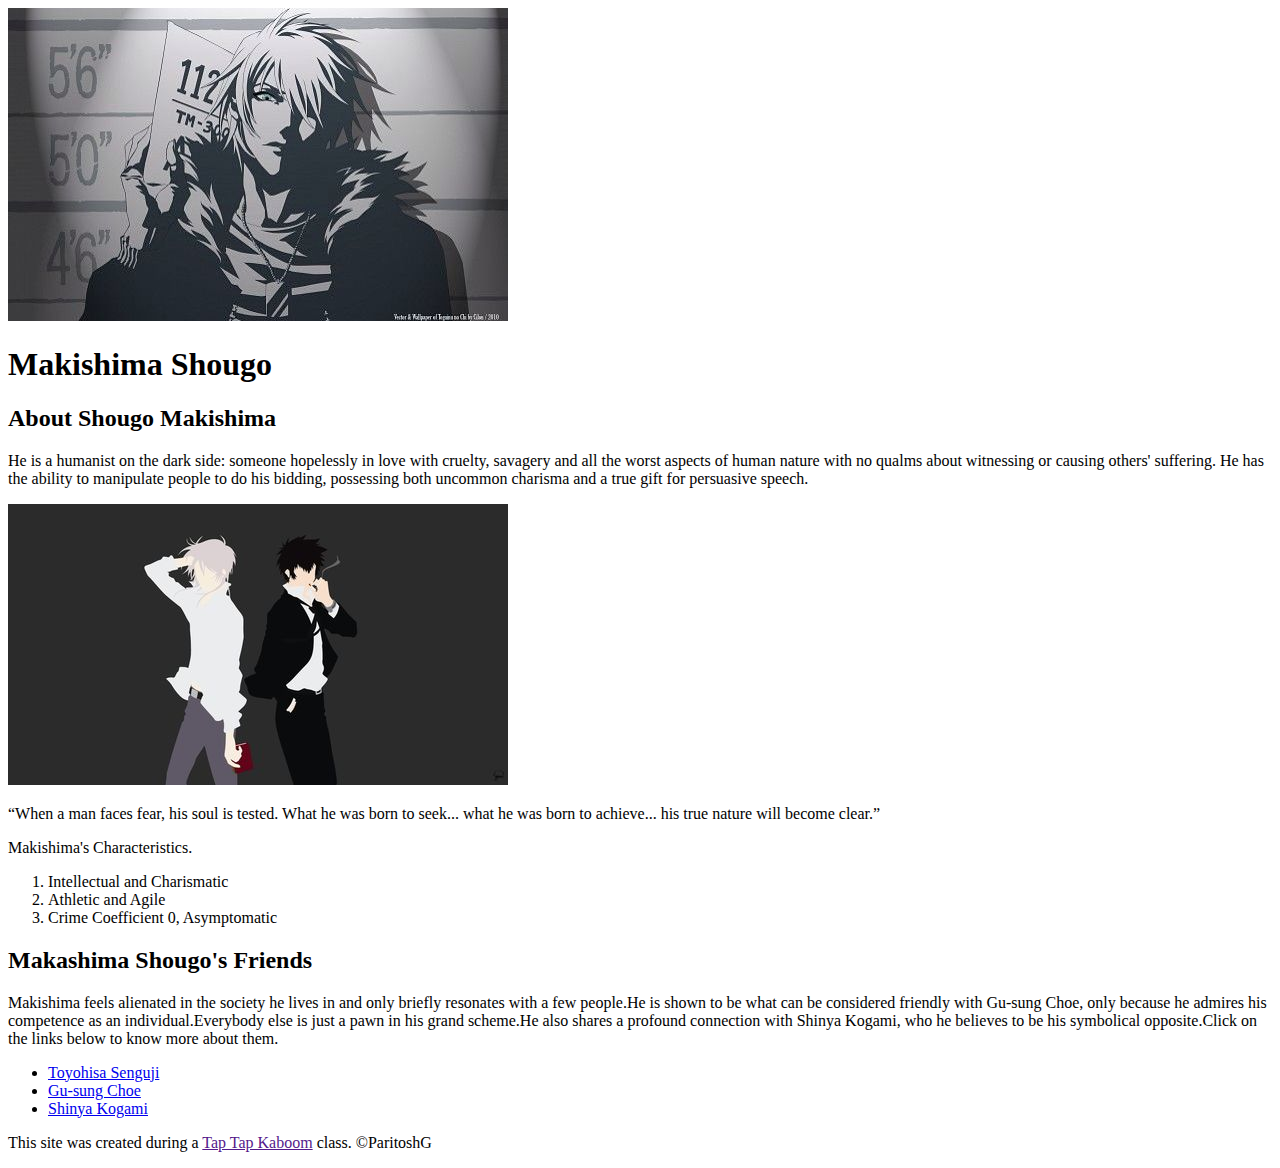
==== index.html @ 0c49a504 "created a superhero website and made a few changes to html" ====
<!DOCTYPE html>
<html>
<head>
	<title>Makashima Shougo</title>
</head>
<body>
	<!-- header element-->
	<header>
		<img src="img/makishima-1.jpeg">
		<h1>Makishima Shougo</h1>
	</header>
	<!--main element-->
	<main>
		<h2>About Shougo Makishima</h2>
	</main>
	<p> He is a humanist on the dark side: someone hopelessly in love with cruelty, savagery and all the worst aspects of human nature with no qualms about witnessing or causing others' suffering. He has the ability to manipulate people to do his bidding, possessing both uncommon charisma and a true gift for persuasive speech.
	</p>
	<!--maim element image-->
	<img src="img/makishima-2.jpeg">
	<p>“When a man faces fear, his soul is tested. What he was born to seek... what he was born to achieve... his true nature will become clear.”</p>

	<p>Makishima's Characteristics.</p>
	<ol>
		<li>Intellectual and Charismatic</li>
		<li>Athletic and Agile</li>
		<li>Crime Coefficient 0, Asymptomatic</li>
	</ol>
	<h2>Makashima Shougo's Friends</h2>
	<p>Makishima feels alienated in the society he lives in and only briefly resonates with a few people.He is shown to be what can be considered friendly with Gu-sung Choe, only because he admires his competence as an individual.Everybody else is just a pawn in his grand scheme.He also shares a profound connection with Shinya Kogami, who he believes to be his symbolical opposite.Click on the links below to know more about them.</p>
	<ul>
		<li><a href="https://psychopass.fandom.com/wiki/Toyohisa_Senguji" target="_blank">Toyohisa Senguji</a></li>
		<li><a href="https://psychopass.fandom.com/wiki/Gu-sung_Choe" target="_blank">Gu-sung Choe</a></li>
		<li><a href="https://psychopass.fandom.com/wiki/Shinya_Kogami" target="_blank">Shinya Kogami</a></li>
	</ul>
	<!--footer element-->
	<footer>
		<p>This site was created during a <a href="">Tap Tap Kaboom</a> class. &copy;ParitoshG
		</p>
	</footer>
		
</body>
</html>
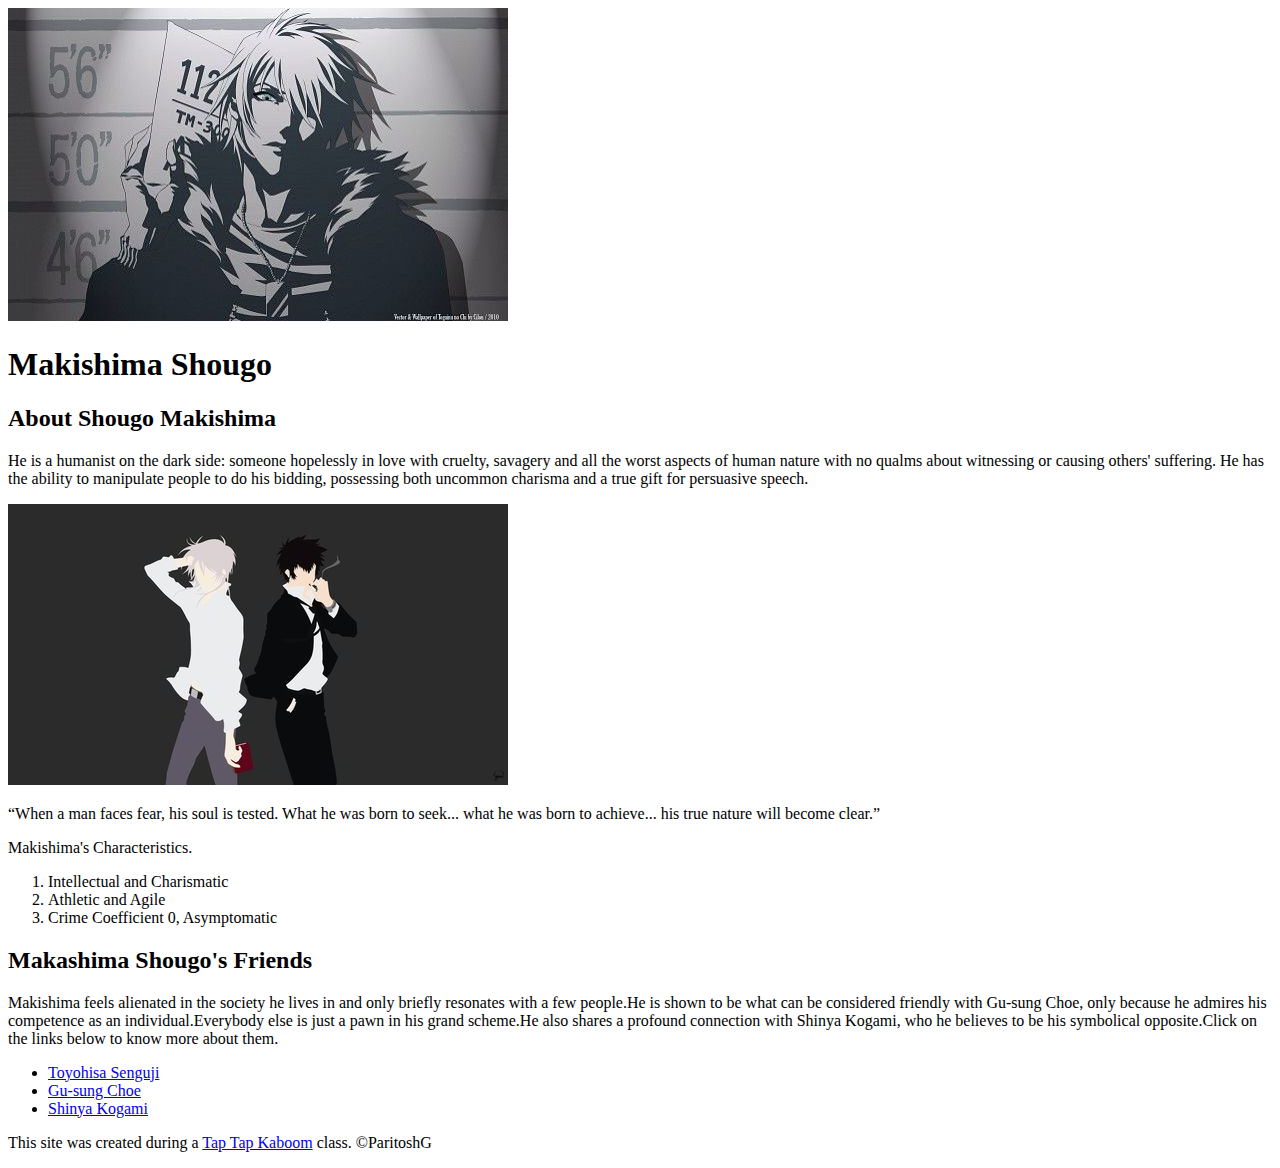
==== commit 2322b656: "added breaks and tap tap tap kaboom link" ====
--- a/index.html
+++ b/index.html
@@ -7,17 +7,17 @@
 	<!-- header element-->
 	<header>
 		<img src="img/makishima-1.jpeg">
-		<h1>Makishima Shougo</h1>
+		<h1>Makishima Shougo<br></h1>
 	</header>
 	<!--main element-->
 	<main>
-		<h2>About Shougo Makishima</h2>
+		<h2>About Shougo Makishima<br></h2>
 	</main>
 	<p> He is a humanist on the dark side: someone hopelessly in love with cruelty, savagery and all the worst aspects of human nature with no qualms about witnessing or causing others' suffering. He has the ability to manipulate people to do his bidding, possessing both uncommon charisma and a true gift for persuasive speech.
 	</p>
 	<!--maim element image-->
 	<img src="img/makishima-2.jpeg">
-	<p>“When a man faces fear, his soul is tested. What he was born to seek... what he was born to achieve... his true nature will become clear.”</p>
+	<p>“When a man faces fear, his soul is tested. What he was born to seek... what he was born to achieve... his true nature will become clear.”<br></p>
 
 	<p>Makishima's Characteristics.</p>
 	<ol>
@@ -34,7 +34,7 @@
 	</ul>
 	<!--footer element-->
 	<footer>
-		<p>This site was created during a <a href="">Tap Tap Kaboom</a> class. &copy;ParitoshG
+		<p>This site was created during a <a href="https://taptapkaboom.com/">Tap Tap Kaboom</a> class. &copy;ParitoshG
 		</p>
 	</footer>
 		
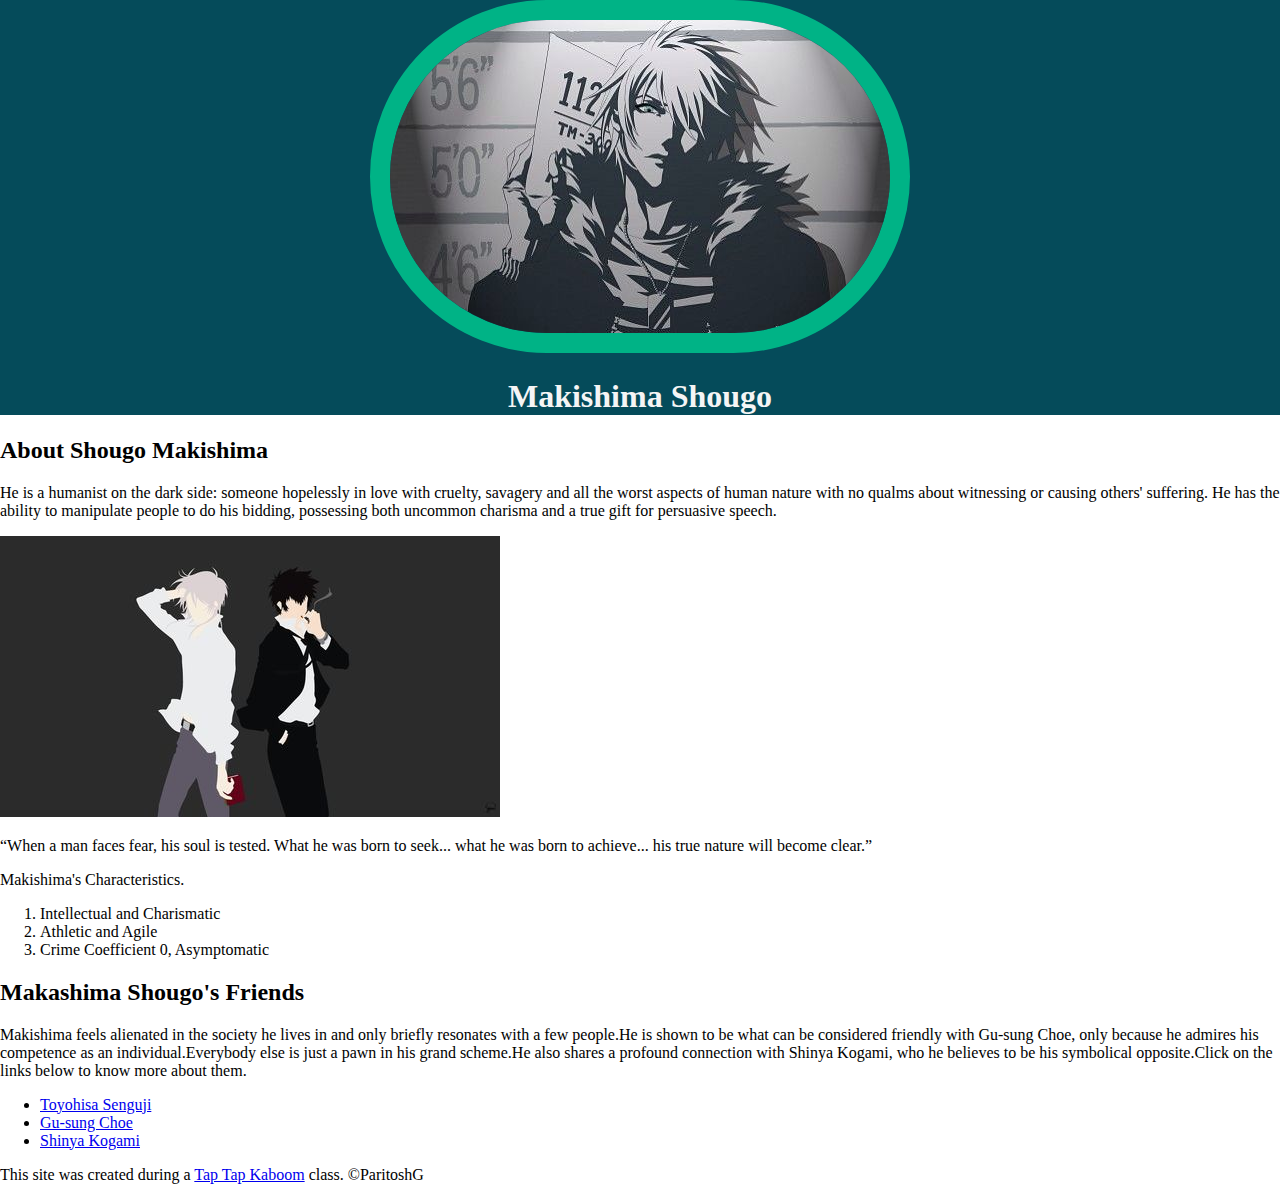
==== commit 9778da01: "started with css and made a few changes to the header" ====
--- a/index.html
+++ b/index.html
@@ -2,8 +2,11 @@
 <html>
 <head>
 	<title>Makashima Shougo</title>
+	<link rel="icon"  href="img/makishima-1.jpeg">
+	<link rel="stylesheet" type="text/css" href="css/hero.css"></li>
 </head>
 <body>
+
 	<!-- header element-->
 	<header>
 		<img src="img/makishima-1.jpeg">
--- a/css/hero.css
+++ b/css/hero.css
@@ -0,0 +1,21 @@
+body{
+	margin: 0;
+}
+
+header{
+	background-color: #054b5a;
+	text-align: center;
+	
+}
+
+
+header h1{
+	    color: whitesmoke;
+    font-family: fantasy;
+}
+
+header img{
+	border-radius: 200px;
+    border: 20px solid #00b386;
+}
+}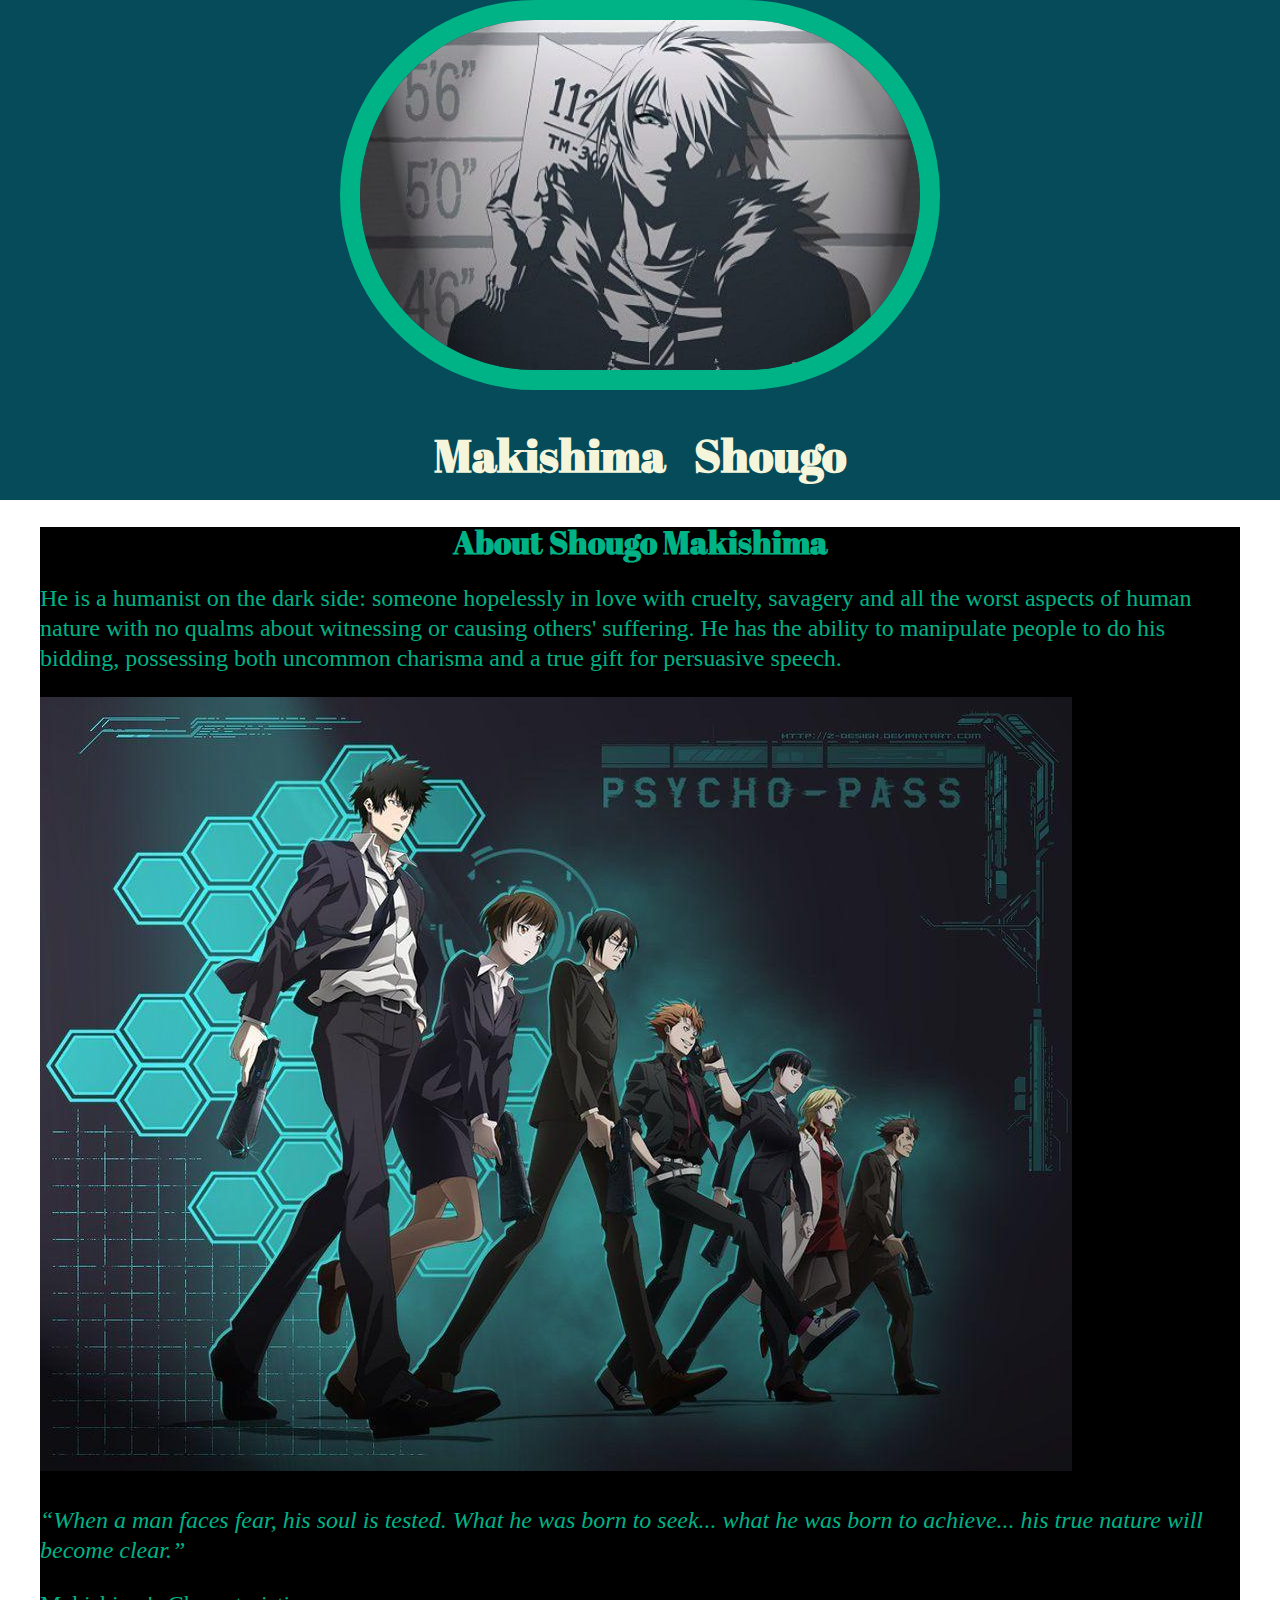
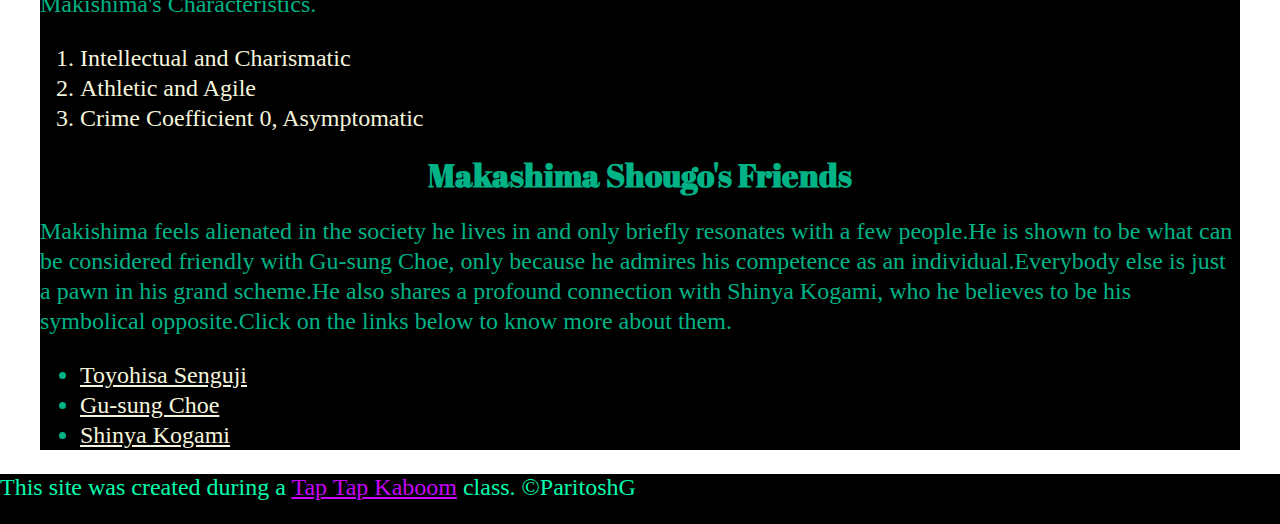
==== commit 9bed52a1: "made a lot of changes to the css and added a new main image, whoop whoop" ====
--- a/index.html
+++ b/index.html
@@ -4,23 +4,25 @@
 	<title>Makashima Shougo</title>
 	<link rel="icon"  href="img/makishima-1.jpeg">
 	<link rel="stylesheet" type="text/css" href="css/hero.css"></li>
+	<link href="https://fonts.googleapis.com/css2?family=Abril+Fatface&display=swap" rel="stylesheet">
+
 </head>
 <body>
 
 	<!-- header element-->
 	<header>
 		<img src="img/makishima-1.jpeg">
-		<h1>Makishima Shougo<br></h1>
+		<h1>Makishima Shougo</h1>
 	</header>
 	<!--main element-->
 	<main>
 		<h2>About Shougo Makishima<br></h2>
-	</main>
+	
 	<p> He is a humanist on the dark side: someone hopelessly in love with cruelty, savagery and all the worst aspects of human nature with no qualms about witnessing or causing others' suffering. He has the ability to manipulate people to do his bidding, possessing both uncommon charisma and a true gift for persuasive speech.
 	</p>
 	<!--maim element image-->
-	<img src="img/makishima-2.jpeg">
-	<p>“When a man faces fear, his soul is tested. What he was born to seek... what he was born to achieve... his true nature will become clear.”<br></p>
+	<img src="img/psychopass.jpeg">
+	<p><i>“When a man faces fear, his soul is tested. What he was born to seek... what he was born to achieve... his true nature will become clear.”</i><br></p>
 
 	<p>Makishima's Characteristics.</p>
 	<ol>
@@ -35,6 +37,7 @@
 		<li><a href="https://psychopass.fandom.com/wiki/Gu-sung_Choe" target="_blank">Gu-sung Choe</a></li>
 		<li><a href="https://psychopass.fandom.com/wiki/Shinya_Kogami" target="_blank">Shinya Kogami</a></li>
 	</ul>
+  </main>
 	<!--footer element-->
 	<footer>
 		<p>This site was created during a <a href="https://taptapkaboom.com/">Tap Tap Kaboom</a> class. &copy;ParitoshG
--- a/css/hero.css
+++ b/css/hero.css
@@ -5,17 +5,85 @@
 header{
 	background-color: #054b5a;
 	text-align: center;
+    height: 500px;
 	
 }
 
 
 header h1{
-	    color: whitesmoke;
-    font-family: fantasy;
+    color: beige;
+    font-size: 45px;
+    word-spacing: 20px;
+  		
+}
+
+h1, h2{
+	font-family: 'Abril Fatface', cursive;
+	color: black;
+	text-align: center;
 }
 
 header img{
 	border-radius: 200px;
     border: 20px solid #00b386;
+    height: 350px;
 }
-}+
+main{
+	background-color: black;
+	max-width: 1200px;
+	margin: 0 auto;
+	line-height: 30px;
+	color: #00b386;
+}
+
+main img
+{
+	max-width: 100%;
+
+}
+main h2,main p
+{
+color:#00b386;
+}
+
+main ol, main a{
+	color: beige;
+}
+
+
+h2{
+	font-size: 32px;
+	font-style: bold;
+}
+
+
+ul, ol, p{
+	
+	font-family: "Times New Roman", Times, serif;
+    font-size: 24px;
+}
+
+footer a
+{
+ color: #c603fc;
+}
+
+
+a:hover {
+	background-color: purple;
+	color:white;
+
+}
+
+footer p 
+{
+  color: #03fcad;
+}
+
+footer{
+	background-color: black;
+    height: 50px;
+}
+
+
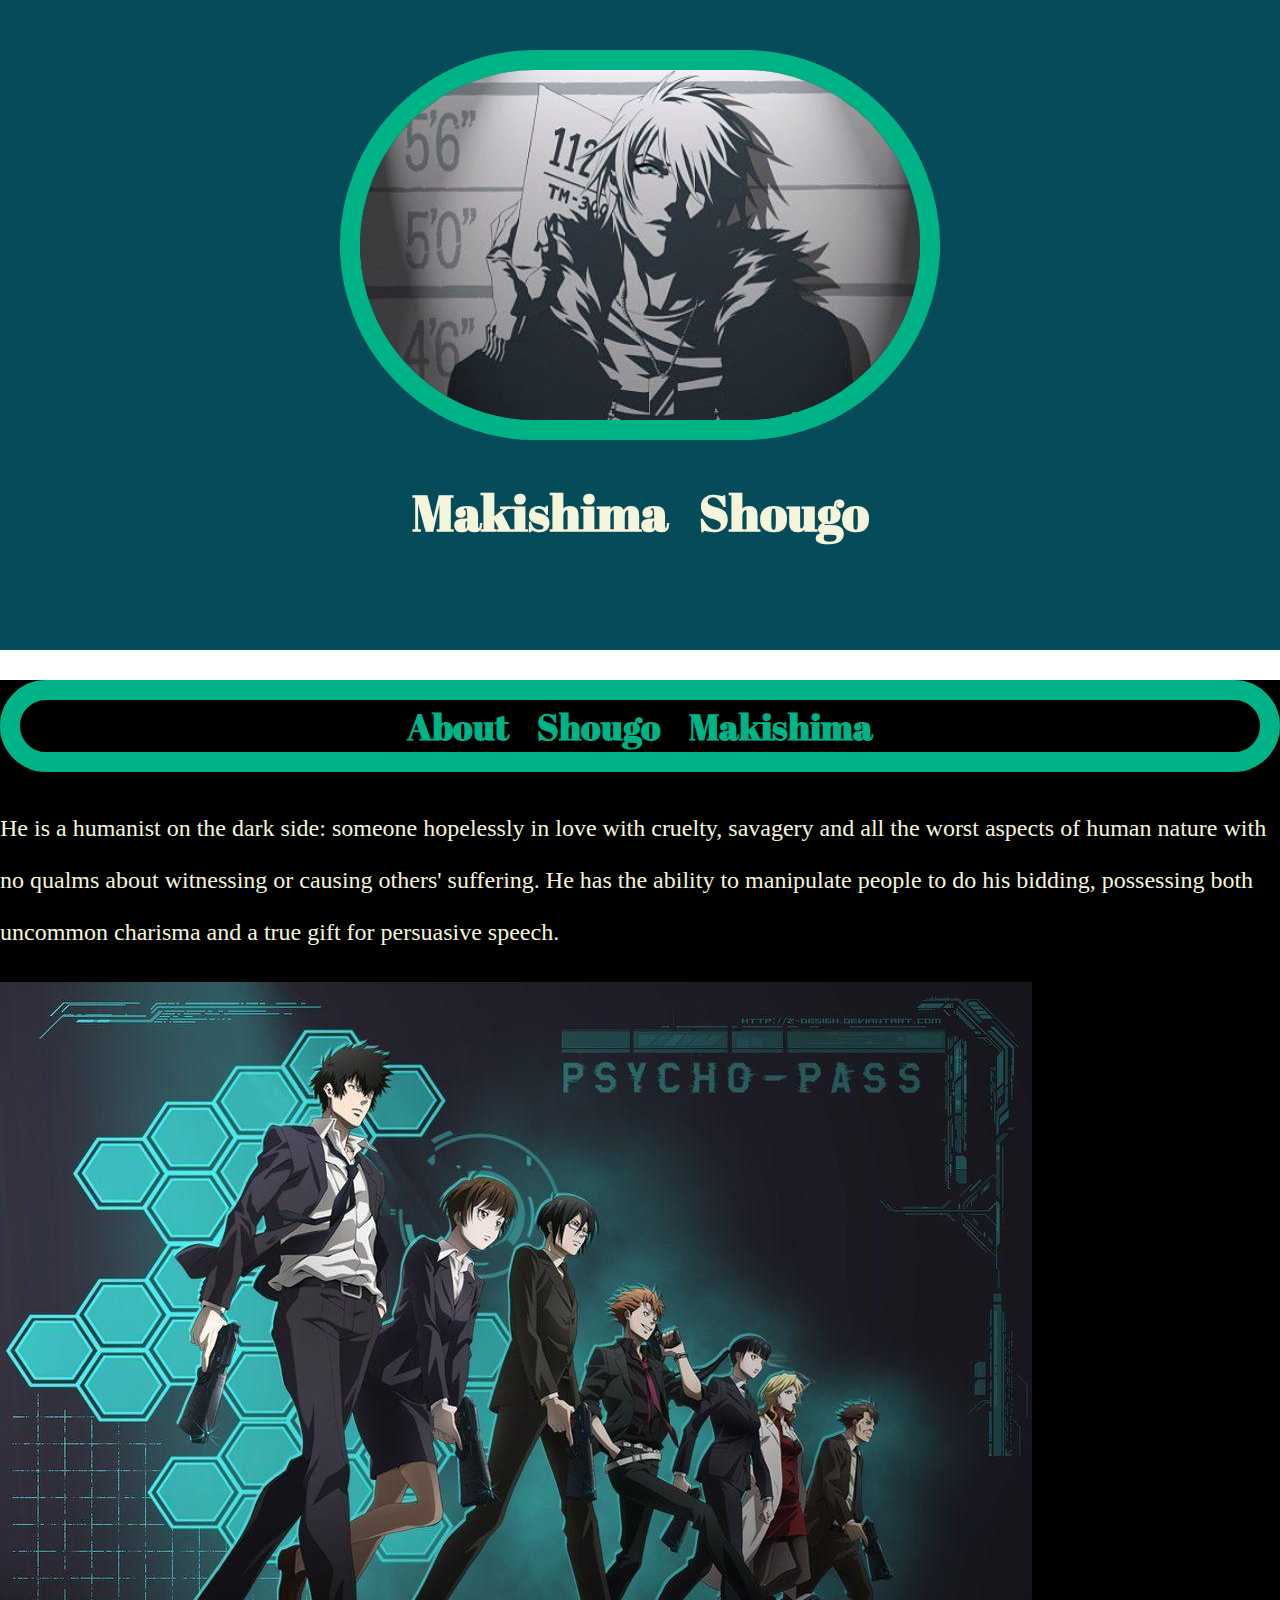
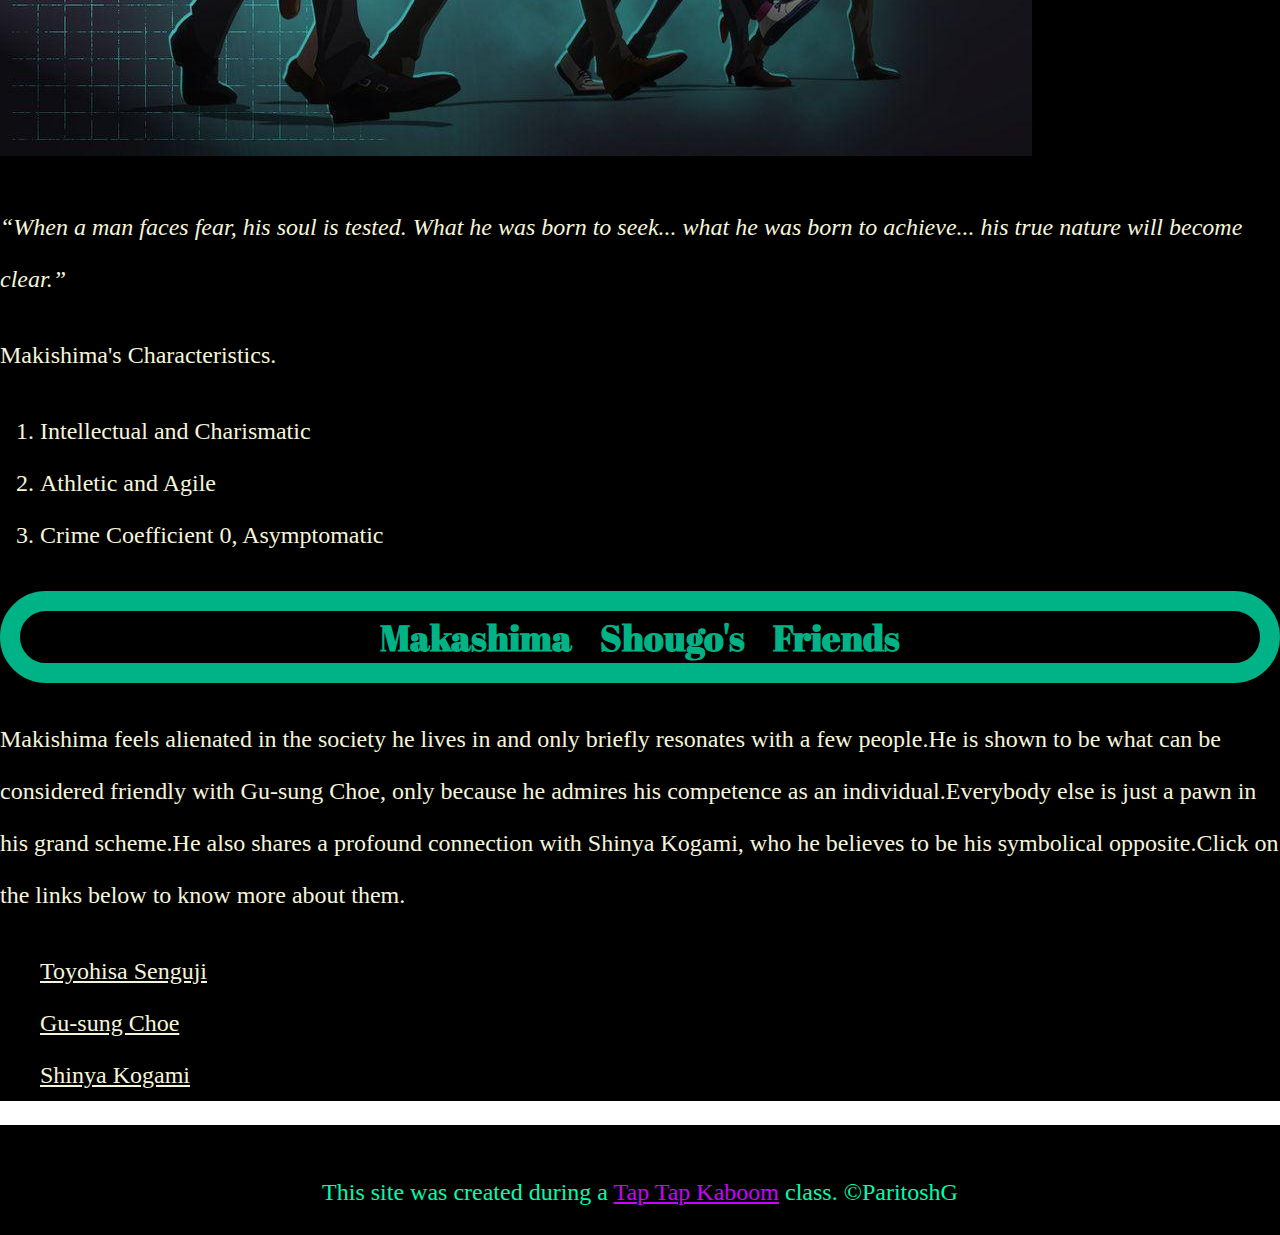
==== commit 4444e2a1: "made a few changes to css" ====
--- a/index.html
+++ b/index.html
@@ -16,7 +16,7 @@
 	</header>
 	<!--main element-->
 	<main>
-		<h2>About Shougo Makishima<br></h2>
+		<h2>About Shougo Makishima</h2>
 	
 	<p> He is a humanist on the dark side: someone hopelessly in love with cruelty, savagery and all the worst aspects of human nature with no qualms about witnessing or causing others' suffering. He has the ability to manipulate people to do his bidding, possessing both uncommon charisma and a true gift for persuasive speech.
 	</p>
--- a/css/hero.css
+++ b/css/hero.css
@@ -5,15 +5,17 @@
 header{
 	background-color: #054b5a;
 	text-align: center;
-    height: 500px;
+    height: 550px;
+    padding: 50px 50px;
+
 	
 }
 
 
 header h1{
     color: beige;
-    font-size: 45px;
-    word-spacing: 20px;
+    font-size: 50px;
+    word-spacing: 22px;
   		
 }
 
@@ -21,6 +23,7 @@
 	font-family: 'Abril Fatface', cursive;
 	color: black;
 	text-align: center;
+	word-spacing: 22px;
 }
 
 header img{
@@ -31,10 +34,11 @@
 
 main{
 	background-color: black;
-	max-width: 1200px;
+	max-width: 1520px;
 	margin: 0 auto;
-	line-height: 30px;
-	color: #00b386;
+	line-height: 52px;
+	height: 100%;
+	
 }
 
 main img
@@ -42,18 +46,20 @@
 	max-width: 100%;
 
 }
-main h2,main p
+main h2
 {
-color:#00b386;
+	color: #00b386;
+	border-radius: 200px;
+    border: 20px solid #00b386;
 }
 
-main ol, main a{
+main ol, main a, main p{
 	color: beige;
 }
 
 
 h2{
-	font-size: 32px;
+	font-size: 36px;
 	font-style: bold;
 }
 
@@ -79,11 +85,16 @@
 footer p 
 {
   color: #03fcad;
+
 }
 
 footer{
 	background-color: black;
     height: 50px;
+    font-size: 29px;
+    text-align: center;
+    margin: 0;
+    padding: 30px 30px;
 }
 
 
